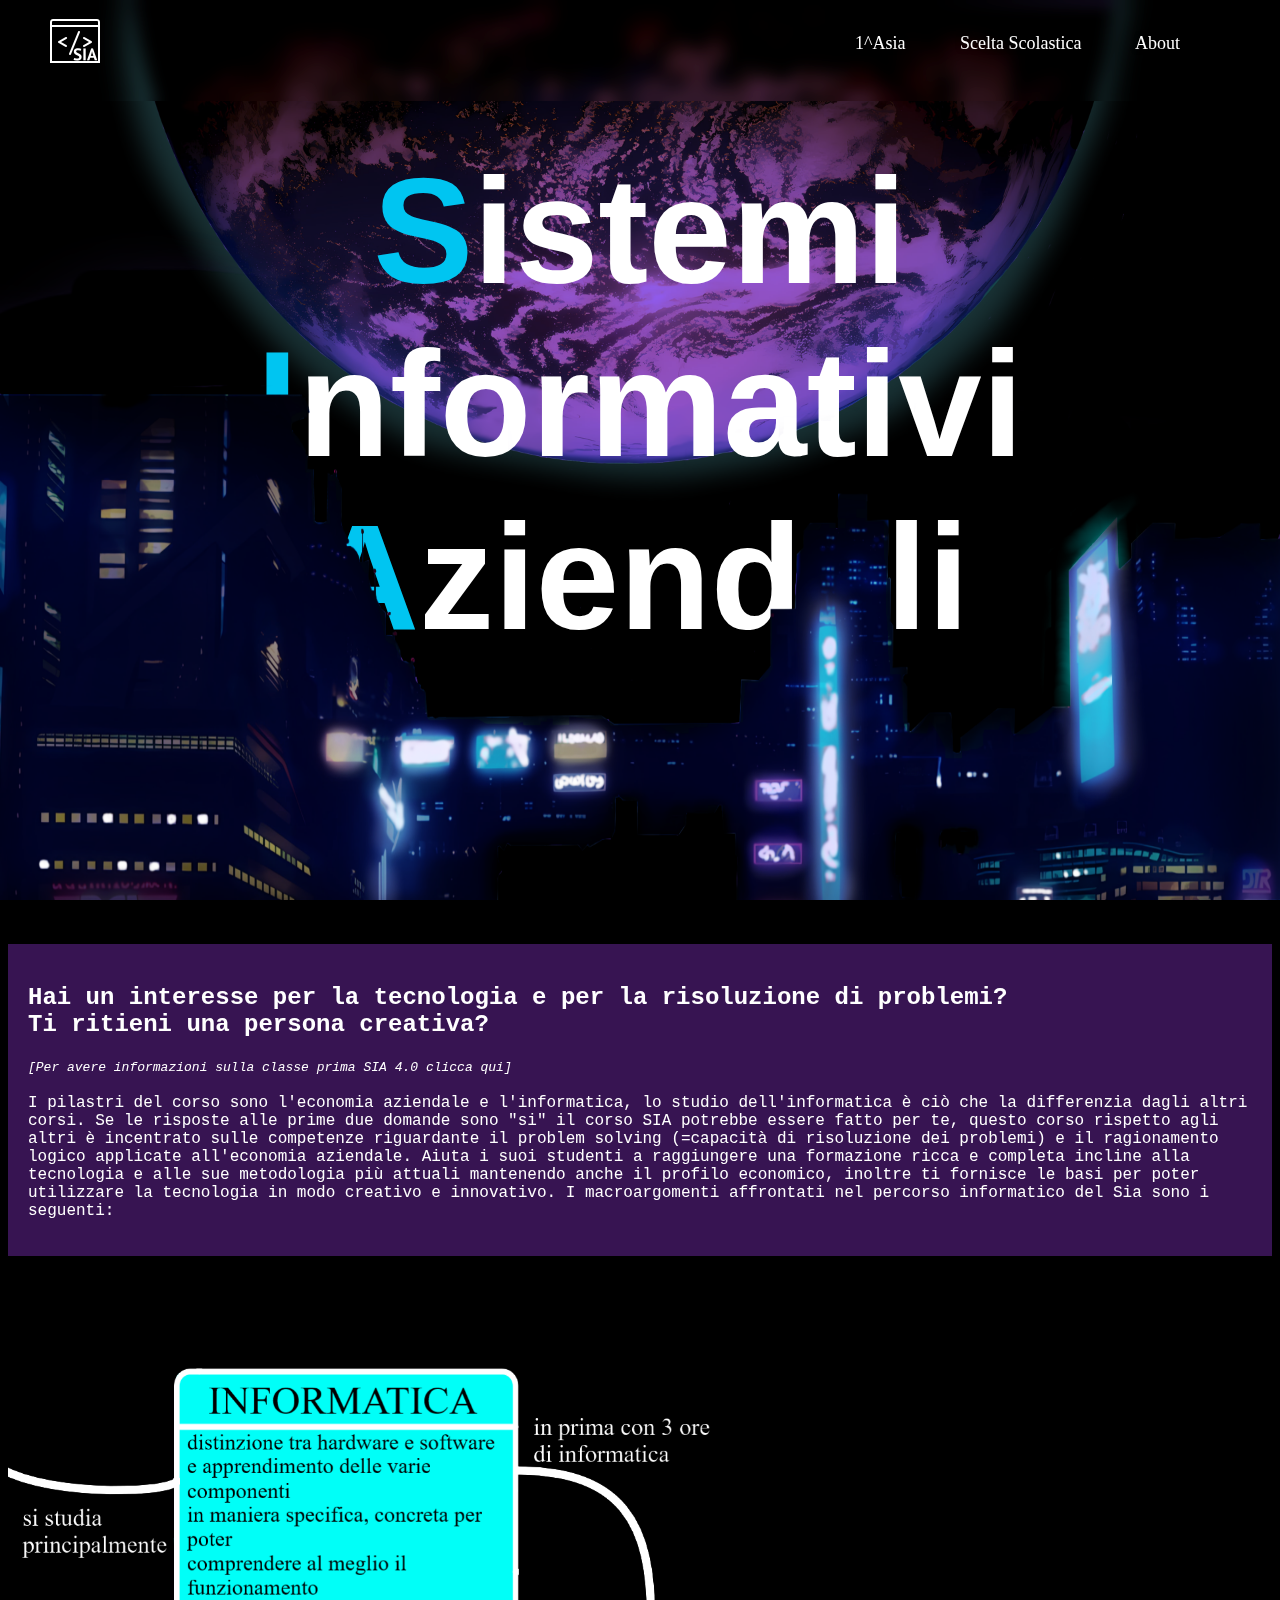
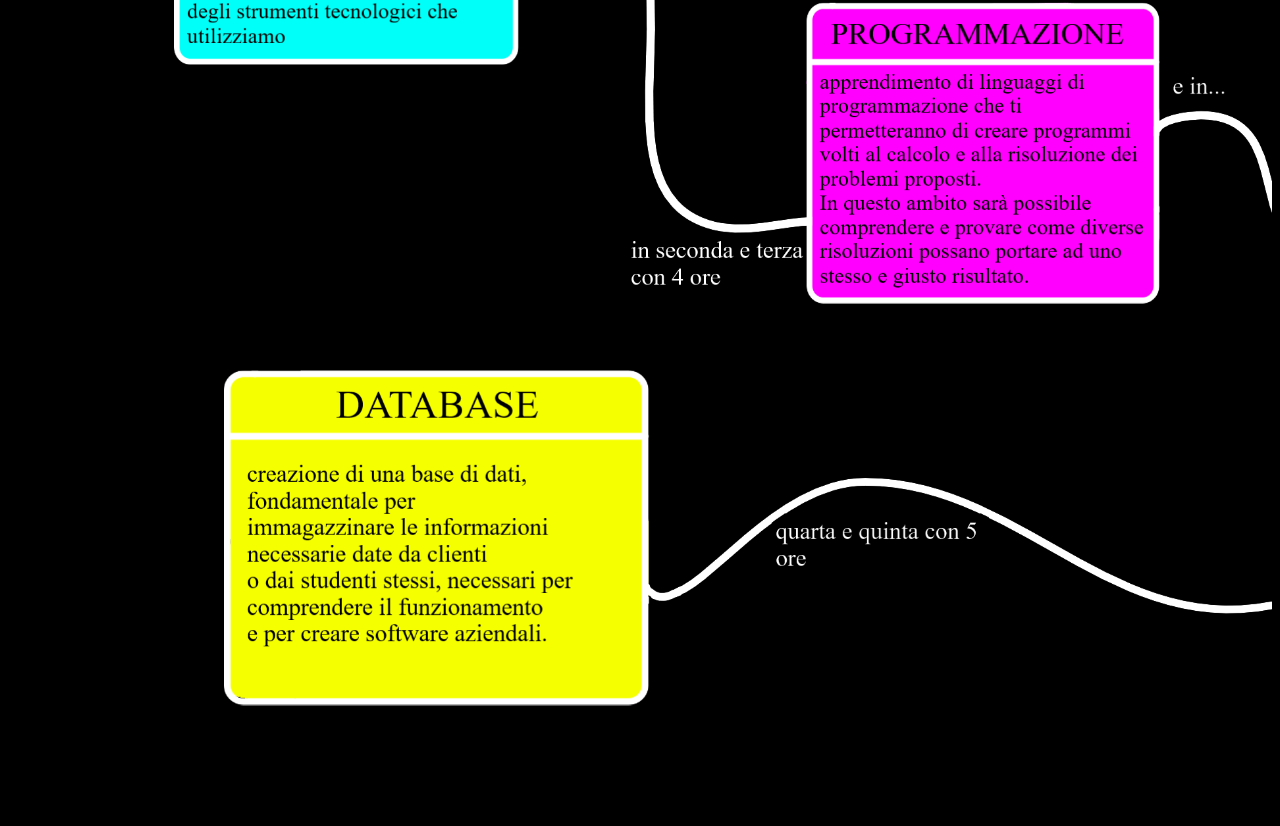
==== index.html @ 37162417 "Add files via upload" ====
<!DOCTYPE html>
<html>

<head>
  <!--<meta http-equiv="X-UA-Compatible" content="IE=edge">
      <meta name="viewport" content="width=device-width,initial-scale=1">-->
  <title>SIA</title>
  <link rel="stylesheet" type="text/css" href="style_index.css" />
</head>

<body>
  <nav>
    <a href="index.html"> <img src="immagini/icons8-code-50-(3).png" /> </a>
    <div class="menu-options">
      <span class="word-offset"><a href="prima_sia.html">1^Asia</a></span>
      <span class="word-offset"><a href="scelta.html">Scelta Scolastica</a></span>
      <span class="word-offset"><a href="#">About</a></span>
    </div>
  </nav>
  <!--<img src="palazzi2.png" class="palazzi">-->
  <img class="scrolling-image" src="immagini/palazzi2.png" alt="Scrolling Image" /> <!--immagine a cui verrà applicata poi la funzione-->

  <!--
    funzione java script che calcola la posizione dell'immagine che scrollerà (palazzi.png) e in base ad essa poi verrà 
    calcolata l'opacità e verrà fatta scendere verso il basso o salire verso l'alto
  -->
  <script>
    document.addEventListener("DOMContentLoaded", function () {
      var scrollingImage = document.querySelector(".scrolling-image");
      var imagePosition2 = scrollingImage.getBoundingClientRect().top;
      var lastScrollPosition = 0;

      window.addEventListener("scroll", function () {
        var scrollPosition = window.scrollY;
        var windowHeight = window.innerHeight;
        var currentScrollPosition = window.scrollY;

        if (currentScrollPosition > lastScrollPosition) {
          // Stai scrollando verso il basso
          imagePosition2 = 1 + scrollPosition;
        } else if (currentScrollPosition < lastScrollPosition) {
          // Stai scrollando verso l'alto
          imagePosition2 = scrollPosition - 1;
        }

        // Calcola la posizione dell'immagine in base allo scrolling
        var imagePosition = windowHeight - scrollPosition;

        // Imposta l'opacità in base alla posizione dell'immagine
        scrollingImage.style.opacity = imagePosition / windowHeight;

        lastScrollPosition = currentScrollPosition;

        // effetto di traslazione per movimento più fluido
        //scrollingImage.style.transform = 'translateY(' + imagePosition2 / 2 + 'px)';
        scrollingImage.style.transform =
          "translateY(" + imagePosition2 + "px)";
      });
    });
  </script>

  <br /><br />
  <!--ogni lettera iniziale differisce di colore dalle altre per evidenziare la sigla "SIA"-->
  <h1 class="titolo-principale">
    <label style="color: rgb(0, 197, 241)">S</label>istemi
    <label style="color: rgb(0, 197, 241)">I</label>nformativi<br /><label
      style="color: rgb(0, 197, 241)">A</label>ziendali
  </h1>
  <br /><br /><br /><br /><br /><br /><br /><br /><br /><br />
  
  <!--breve presentazione del sia-->
  <!--<div class="testo">
    <pre>
          <h2>
      Hai un interesse per la tecnologia e per la risoluzione di problemi?
      Ti ritieni una persona creativa?</h2>
         Per avere informazioni sulla classe prima SIA 4.0 <a href="prima_sia.html">clicca qui</a><h3>
       I pilastri del corso sono l'economia aziendale e l'informatica, lo studio dell'informatica è ciò che la differenzia dagli altri corsi.
       Se le risposte alle prime due domande sono "si" il corso SIA potrebbe essere fatto per te, questo corso rispetto agli altri è incentrato 
       sulle competenze riguardante il problem solving (=capacità di risoluzione dei problemi) e il ragionamento logico applicate all'economia 
       aziendale. Aiuta i suoi studenti a raggiungere una formazione ricca e completa incline alla tecnologia e alle sue metodologia più attuali
       mantenendo anche il profilo economico, inoltre ti fornisce le basi per poter utilizzare la tecnologia in modo creativo e innovativo.                   
       I macroargomenti affrontati nel percorso informatico del Sia sono i seguenti:
          </h3></pre>
  </div>-->
  <div class="testo">
    <h2>
    Hai un interesse per la tecnologia e per la risoluzione di problemi?<br>Ti ritieni una persona creativa?
    </h2>
    <p>
    <i style="font-size: small;">[Per avere informazioni sulla classe prima SIA 4.0 <a href="prima_sia.html">clicca qui</a>]</i>
    <br>
    <br>
    I pilastri del corso sono l'economia aziendale e l'informatica, lo studio dell'informatica è ciò che la differenzia dagli altri corsi.
    Se le risposte alle prime due domande sono "si" il corso SIA potrebbe essere fatto per te, questo corso rispetto agli altri è incentrato 
    sulle competenze riguardante il problem solving (=capacità di risoluzione dei problemi) e il ragionamento logico applicate all'economia 
    aziendale. Aiuta i suoi studenti a raggiungere una formazione ricca e completa incline alla tecnologia e alle sue metodologia più attuali
    mantenendo anche il profilo economico, inoltre ti fornisce le basi per poter utilizzare la tecnologia in modo creativo e innovativo.                   
    I macroargomenti affrontati nel percorso informatico del Sia sono i seguenti:
    </p>
  </div>
  <br /><br /><br />

  <!--prof mi perdoni ma ero di fretta e quindi ho trovato la soluzione più veloce-->
  <img src="immagini/uml_spiegazioni_sistemato.png" class="immagine" />
  <img src="immagini/uml_2_spiegazioni_sistemato.png" class="immagine" />
  <br />
</body>

</html>
---- style_index.css ----
/* meta {
  display: none;
  } */

.scrolling-image {
  display: block;
  /*margin-top: 200px;*/
  /*opacity: 0; */
  transition: opacity 1s ease;
  /* Transizione di opacità con durata di 1 secondo */
  position: fixed;
  height: 90%;
  width: 100%;
  background-repeat: no-repeat;
  background-size: cover;
  bottom: 0px;
  right: 0px;
}

body {
  background-color: black;
  background-image: url('immagini/earth.png');
  /*height: 100%;
    width: 90%;*/

  /*Center and scale the image nicely*/
  background-position: top;
  background-repeat: no-repeat;
  background-size: cover;
  background-size: 100%;
}

.palazzi {
  /*background-image: url('earth.png');*/
  height: 90%;
  width: 100%;
  background-repeat: no-repeat;
  background-size: cover;
  position: fixed;
  bottom: 0px;
  right: 0px;
  filter: blur(0px);
  -webkit-filter: blur(0px);
}

.titolo-principale {
  /*margin-top: 200px;*/
  font-family: 'Lucida Sans', 'Lucida Sans Regular', 'Lucida Grande', 'Lucida Sans Unicode', Geneva, Verdana, sans-serif;
  font-size: 150px;
  color: white;
  text-align: center;
}



.testo {
  /*font-family: "Times New Roman", Times, serif;*/
  /*font-family: "Courier New", monospace;*/
  font-family: "Consolas", monospace;
  /*font-size: larger;*/
  color: white;
  background-color: rgba(163, 58, 244, 0.336);
  padding: 20px;

}

nav {
  position: fixed;
  top: 0;
  left: 0;
  width: 100%;
  padding: 16px 20px 30px 20px;
  display: flex;
  align-items: center;
  transition: 0.3s ease-out;
  box-sizing: border-box;
  backdrop-filter: blur(8px) brightness(1.2);
  -webkit-backdrop-filter: blur(8px) brightness(1.2);
  text-shadow: 0 0 5px rgba(0, 0, 0, 0.5);
  color: white;
  font-size: 18px;
  
  &.mask {
    top: 150px;
    mask-image: linear-gradient(black 70%, transparent);
    -webkit-mask-image: linear-gradient(black 70%, transparent);
  }


  @media (min-width: 640px) {
    padding: 16px 50px 30px 50px;
  }
}

nav.is-hidden {
  transform: translateY(-100%);
}

a {
  color: inherit;
  text-decoration: none;

  &:hover,
  &:focus {
    text-decoration: underline;
  }
}

.menu-options {
  margin-left: auto;
}
.word-offset {
  margin-right: 50px;
}

/*
.list {
  list-style-type: none;
  margin-left: auto;
  display: none;

  @media (min-width: 640px) {
    display: flex;
  }

  li {
    margin-left: 20px;

  }
}
*/

.menu {
  display: inline-block;
  padding: 0;
  font-size: 0;
  background: none;
  border: none;
  margin-left: 20px;
  filter: drop-shadow(0 0 5px rgba(0, 0, 0, .5));

  &::before {
    content: url("data:image/svg+xml, %3Csvg%20xmlns=%27http%3A%2F%2Fwww.w3.org%2F2000%2Fsvg%27%20viewBox=%270%200%2024.8%2018.92%27%20width=%2724.8%27%20height=%2718.92%27%3E%3Cpath%20d=%27M23.8,9.46H1m22.8,8.46H1M23.8,1H1%27%20fill=%27none%27%20stroke=%27%23fff%27%20stroke-linecap=%27round%27%20stroke-width=%272%27%2F%3E%3C%2Fsvg%3E")
  }

  @media (min-width: 640px) {
    display: none;
  }
}

.immagine {
  height: 90%;
  width: 100%;
}
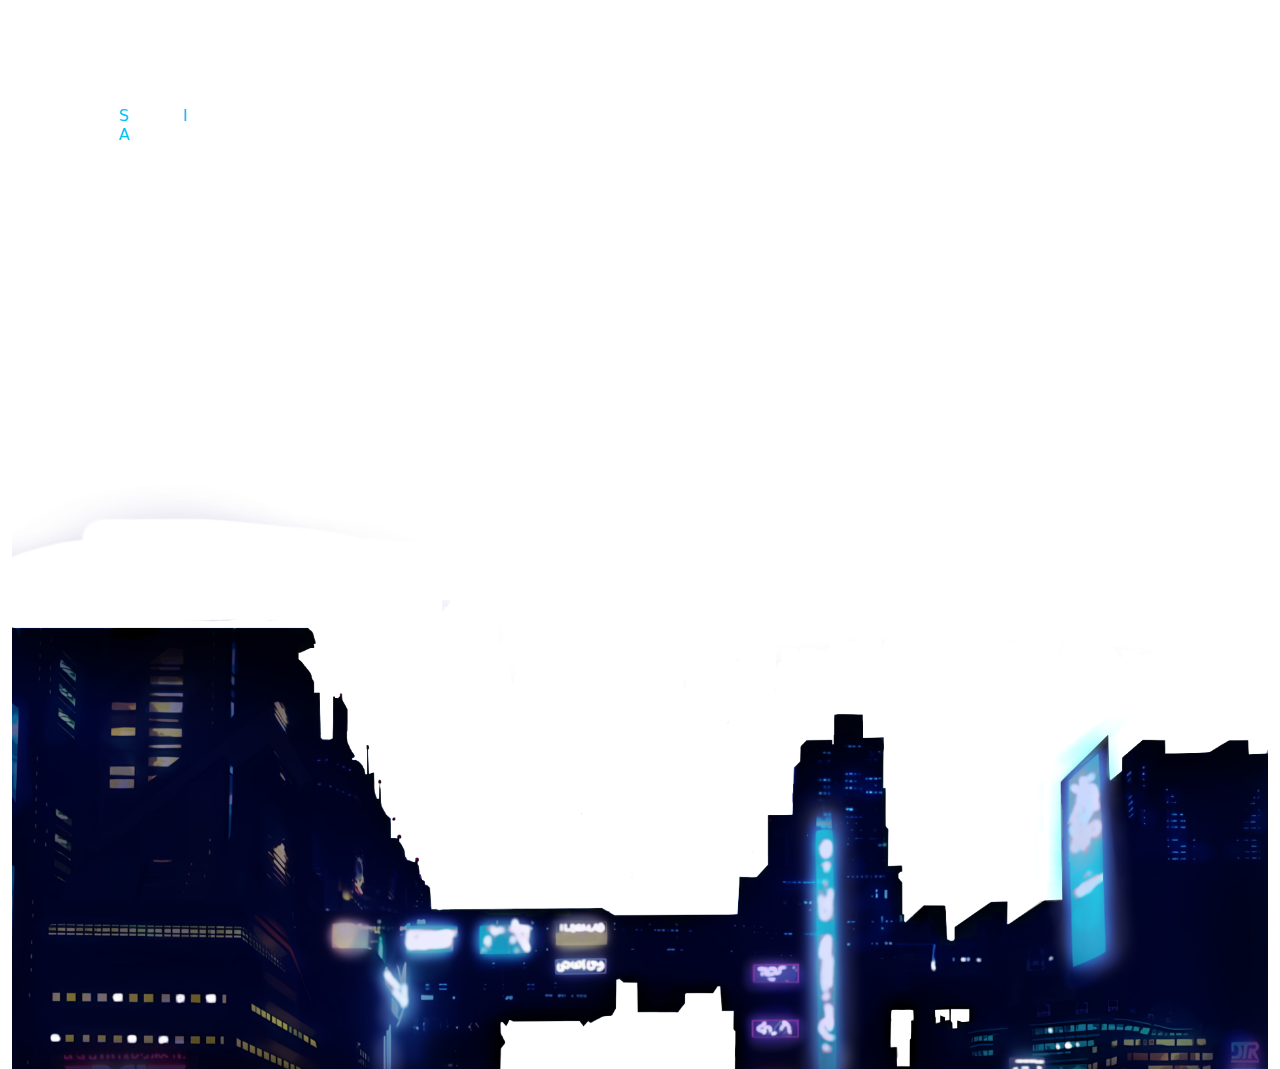
==== commit f24b328e: "Update index.html" ====
--- a/index.html
+++ b/index.html
@@ -1,110 +1,152 @@
-<!DOCTYPE html>
-<html>
+<!doctype html>
+<html lang="en">
+    <head>
+        <meta charset="utf-8">
+        <meta name="viewport" content="width=device-width, initial-scale=1">
+        <title>SIA</title>
+        <link rel="stylesheet" type="text/css" href="layout_index.css">
+        <link href="https://cdn.jsdelivr.net/npm/bootstrap@5.3.3/dist/css/bootstrap.min.css" rel="stylesheet" integrity="sha384-QWTKZyjpPEjISv5WaRU9OFeRpok6YctnYmDr5pNlyT2bRjXh0JMhjY6hW+ALEwIH" crossorigin="anonymous">
+    </head>
+    <body class="box">
+        <!-- VISIBILE SOLO SU SCHERMI XXL QUINDI ≥1400px -->
+        <div class="d-none d-xxl-block">
+                <div class="z-n1 position-absolute"><img src="immagini/earth.png" class="earth img-fluid"></div>
+                <!--scrolling image-->
+                <img class="scrolling-image img-fluid" src="immagini/palazzi2.png" alt="Scrolling Image">
+                <script>
+                    document.addEventListener("DOMContentLoaded", function () {
+                        var scrollingImage = document.querySelector(".scrolling-image");
+                        var imagePosition2 = scrollingImage.getBoundingClientRect().top;
+                        var lastScrollPosition = 0;
 
-<head>
-  <!--<meta http-equiv="X-UA-Compatible" content="IE=edge">
-      <meta name="viewport" content="width=device-width,initial-scale=1">-->
-  <title>SIA</title>
-  <link rel="stylesheet" type="text/css" href="style_index.css" />
-</head>
+                    window.addEventListener("scroll", function () {
+                        var scrollPosition = window.scrollY;
+                        var windowHeight = window.innerHeight;
+                        var currentScrollPosition = window.scrollY;
 
-<body>
-  <nav>
-    <a href="index.html"> <img src="immagini/icons8-code-50-(3).png" /> </a>
-    <div class="menu-options">
-      <span class="word-offset"><a href="prima_sia.html">1^Asia</a></span>
-      <span class="word-offset"><a href="scelta.html">Scelta Scolastica</a></span>
-      <span class="word-offset"><a href="#">About</a></span>
-    </div>
-  </nav>
-  <!--<img src="palazzi2.png" class="palazzi">-->
-  <img class="scrolling-image" src="immagini/palazzi2.png" alt="Scrolling Image" /> <!--immagine a cui verrà applicata poi la funzione-->
+                    if (currentScrollPosition > lastScrollPosition) {
+                        // Stai scrollando verso il basso
+                        imagePosition2 = 1 + scrollPosition;
+                    } else if (currentScrollPosition < lastScrollPosition) {
+                        // Stai scrollando verso l'alto
+                        imagePosition2 = scrollPosition - 1;
+                    }
 
-  <!--
-    funzione java script che calcola la posizione dell'immagine che scrollerà (palazzi.png) e in base ad essa poi verrà 
-    calcolata l'opacità e verrà fatta scendere verso il basso o salire verso l'alto
-  -->
-  <script>
-    document.addEventListener("DOMContentLoaded", function () {
-      var scrollingImage = document.querySelector(".scrolling-image");
-      var imagePosition2 = scrollingImage.getBoundingClientRect().top;
-      var lastScrollPosition = 0;
+                    // Calcola la posizione dell'immagine in base allo scrolling
+                    var imagePosition = windowHeight - scrollPosition;
 
-      window.addEventListener("scroll", function () {
-        var scrollPosition = window.scrollY;
-        var windowHeight = window.innerHeight;
-        var currentScrollPosition = window.scrollY;
+                    // Imposta l'opacità in base alla posizione dell'immagine
+                    scrollingImage.style.opacity = imagePosition / windowHeight;
 
-        if (currentScrollPosition > lastScrollPosition) {
-          // Stai scrollando verso il basso
-          imagePosition2 = 1 + scrollPosition;
-        } else if (currentScrollPosition < lastScrollPosition) {
-          // Stai scrollando verso l'alto
-          imagePosition2 = scrollPosition - 1;
-        }
+                    lastScrollPosition = currentScrollPosition;
 
-        // Calcola la posizione dell'immagine in base allo scrolling
-        var imagePosition = windowHeight - scrollPosition;
+                    // effetto di traslazione per movimento più fluido
+                    //scrollingImage.style.transform = 'translateY(' + imagePosition2 / 2 + 'px)';
+                    scrollingImage.style.transform =
+                    "translateY(" + imagePosition2 + "px)";
+                        });
+                    });
+                </script>
+                    <nav class="navbar fixed-top">
+                            <a href="index.html" class="collegamento"> <img src="immagini/icons8-code-50-(3).png" class="ms-5 mt-4" /> </a>
+                            <div class="menu-options">
+                                <span class="word-offset"><a href="prima_sia.html" class="collegamento">1^Asia</a></span>
+                                <span class="word-offset"><a href="scelta.html" class="collegamento">Scelta Scolastica</a></span>
+                            </div>
+                        </nav>
+                        <h1 class="titolo-principale" style="padding-top:95px">
+                            <label style="color: rgb(0, 197, 241)">S</label>istemi
+                            <label style="color: rgb(0, 197, 241)">I</label>nformativi
+                            <br>
+                            <label style="color: rgb(0, 197, 241)">A</label>ziendali
+                        </h1>
+                    <div class="container p-0">
+                        <div class="row" style="margin-top:600px">
+                            <div class="col-3"></div>
+                            <div class="col-6 boxtesto">
+                                <h3 class="testo">
+                                Hai un interesse per la tecnologia e per la risoluzione di problemi? <br>
+                                Ti ritieni una persona creativa?  
+                                </h3>
+                                <div class="row">
+                                    <div class="col-6"></div>
+                                    <div class="col-6">
+                                        <h6 class="testo">
+                                        [Per avere informazioni sulla classe prima SIA 4.0 <a href="primasia.html">Clicca qui</a>]
+                                        </h6>
+                                    </div>
+                                </div>
+                                <div class="row">
+                                    <div class="col-12">
+                                        <h5 class="testo">
+                                        I pilastri del corso sono l'economia aziendale e l'informatica, lo studio dell'informatica è ciò che la differenzia dagli altri corsi.
+                                        Se le risposte alle prime due domande sono "si" il corso SIA potrebbe essere fatto per te, questo corso rispetto agli altri è incentrato 
+                                        sulle competenze riguardante il problem solving (=capacità di risoluzione dei problemi) e il ragionamento logico 
+                                        applicate all'economia aziendale.
+                                        Aiuta i suoi studenti a raggiungere una formazione ricca e completa incline alla tecnologia e alle sue metodologia più attuali mantenendo
+                                        anche il profilo economico aziendale, inoltre ti fornisce le basi per poter utilizzare la tecnologia in modo creativo e innovativo.
+                                        I macroargomenti affrontati nel percorso informatico del Sia sono i seguenti:
+                                        </h5>
+                                    </div>
+                                </div>
+                            </div>    
+                        </div>
+                    </div>
+                    <div class="container-fluid m-0">
+                            <div class="row mt-5">
+                            <div class="col-12 p-0"><img src="immagini/uml_spiegazioni_sistemato.png" class="img-fluid"></div>
+                            <div class="col-12 p-0"><img src="immagini/uml_2_spiegazioni_sistemato.png" class="img-fluid"></div>
+                        </div>
+                    </div>
+                    
+        </div>
 
-        // Imposta l'opacità in base alla posizione dell'immagine
-        scrollingImage.style.opacity = imagePosition / windowHeight;
-
-        lastScrollPosition = currentScrollPosition;
-
-        // effetto di traslazione per movimento più fluido
-        //scrollingImage.style.transform = 'translateY(' + imagePosition2 / 2 + 'px)';
-        scrollingImage.style.transform =
-          "translateY(" + imagePosition2 + "px)";
-      });
-    });
-  </script>
-
-  <br /><br />
-  <!--ogni lettera iniziale differisce di colore dalle altre per evidenziare la sigla "SIA"-->
-  <h1 class="titolo-principale">
-    <label style="color: rgb(0, 197, 241)">S</label>istemi
-    <label style="color: rgb(0, 197, 241)">I</label>nformativi<br /><label
-      style="color: rgb(0, 197, 241)">A</label>ziendali
-  </h1>
-  <br /><br /><br /><br /><br /><br /><br /><br /><br /><br />
-  
-  <!--breve presentazione del sia-->
-  <!--<div class="testo">
-    <pre>
-          <h2>
-      Hai un interesse per la tecnologia e per la risoluzione di problemi?
-      Ti ritieni una persona creativa?</h2>
-         Per avere informazioni sulla classe prima SIA 4.0 <a href="prima_sia.html">clicca qui</a><h3>
-       I pilastri del corso sono l'economia aziendale e l'informatica, lo studio dell'informatica è ciò che la differenzia dagli altri corsi.
-       Se le risposte alle prime due domande sono "si" il corso SIA potrebbe essere fatto per te, questo corso rispetto agli altri è incentrato 
-       sulle competenze riguardante il problem solving (=capacità di risoluzione dei problemi) e il ragionamento logico applicate all'economia 
-       aziendale. Aiuta i suoi studenti a raggiungere una formazione ricca e completa incline alla tecnologia e alle sue metodologia più attuali
-       mantenendo anche il profilo economico, inoltre ti fornisce le basi per poter utilizzare la tecnologia in modo creativo e innovativo.                   
-       I macroargomenti affrontati nel percorso informatico del Sia sono i seguenti:
-          </h3></pre>
-  </div>-->
-  <div class="testo">
-    <h2>
-    Hai un interesse per la tecnologia e per la risoluzione di problemi?<br>Ti ritieni una persona creativa?
-    </h2>
-    <p>
-    <i style="font-size: small;">[Per avere informazioni sulla classe prima SIA 4.0 <a href="prima_sia.html">clicca qui</a>]</i>
-    <br>
-    <br>
-    I pilastri del corso sono l'economia aziendale e l'informatica, lo studio dell'informatica è ciò che la differenzia dagli altri corsi.
-    Se le risposte alle prime due domande sono "si" il corso SIA potrebbe essere fatto per te, questo corso rispetto agli altri è incentrato 
-    sulle competenze riguardante il problem solving (=capacità di risoluzione dei problemi) e il ragionamento logico applicate all'economia 
-    aziendale. Aiuta i suoi studenti a raggiungere una formazione ricca e completa incline alla tecnologia e alle sue metodologia più attuali
-    mantenendo anche il profilo economico, inoltre ti fornisce le basi per poter utilizzare la tecnologia in modo creativo e innovativo.                   
-    I macroargomenti affrontati nel percorso informatico del Sia sono i seguenti:
-    </p>
-  </div>
-  <br /><br /><br />
-
-  <!--prof mi perdoni ma ero di fretta e quindi ho trovato la soluzione più veloce-->
-  <img src="immagini/uml_spiegazioni_sistemato.png" class="immagine" />
-  <img src="immagini/uml_2_spiegazioni_sistemato.png" class="immagine" />
-  <br />
-</body>
-
-</html>+        <!-- ANY OTHER SCREEN-->
+        <div class="d-xxl-none h-100 boxsmallsc">
+            <div class="container-fluid h-100">
+                <div class="d-flex align-items-start flex-column h-100" style="color:#FFF">
+                    <div>
+                        <div class="row mt-5">
+                            <ul class="nav nav-underline justify-content-center mt-3">
+                                <li class="nav-item">
+                                    <a class="nav-link active" aria-current="page" href="index.html" style="color:white">Home</a>
+                                </li>
+                                <li class="nav-item">
+                                    <a class="nav-link" href="prima_sia.html" style="color:white">1^Asia</a>
+                                </li>
+                                <li class="nav-item">
+                                    <a class="nav-link" href="scelta.html" style="color:white">Scelta</a>
+                                </li>
+                            </ul>
+                        </div>
+                        <div class="row">
+                            <div class="col-1"></div>
+                            <div class="col-10">
+                                <h6 class="titolo-princ-smallsc">
+                                    <label style="color: rgb(0, 197, 241)">S</label>istemi
+                                    <label style="color: rgb(0, 197, 241)">I</label>nformativi
+                                    <br>
+                                    <label style="color: rgb(0, 197, 241)">A</label>ziendali
+                                </h6>
+                            </div>
+                            <div class="col-1"></div>
+                        </div>
+                        <div class="row" style="margin-top: 50px;">
+                            <div class="col-2"></div>
+                            <div class="col-8 boxtestosmallsc">
+                                <p class="testosmallsc">
+                                    I pilastri del corso sono l'economia aziendale e l'informatica, lo studio dell'informatica è ciò che la differenzia dagli altri corsi.
+                                    Questo corso rispetto agli altri è incentrato sulle competenze riguardante il problem solving (=capacità di risoluzione dei problemi) e il ragionamento logico 
+                                    applicate all'economia aziendale.
+                                    Aiuta i suoi studenti a raggiungere una formazione ricca e completa incline alla tecnologia e alle sue metodologia più attuali mantenendo
+                                    anche il profilo economico aziendale, inoltre ti fornisce le basi per poter utilizzare la tecnologia in modo creativo e innovativo.
+                                </p>
+                            </div>
+                        </div>
+                    </div>
+                    <div class="mt-auto"><img src="immagini/palazzi2.png" class="img-fluid"></div>
+                </div>
+            </div>
+        </div>
+    </body>
+</html>
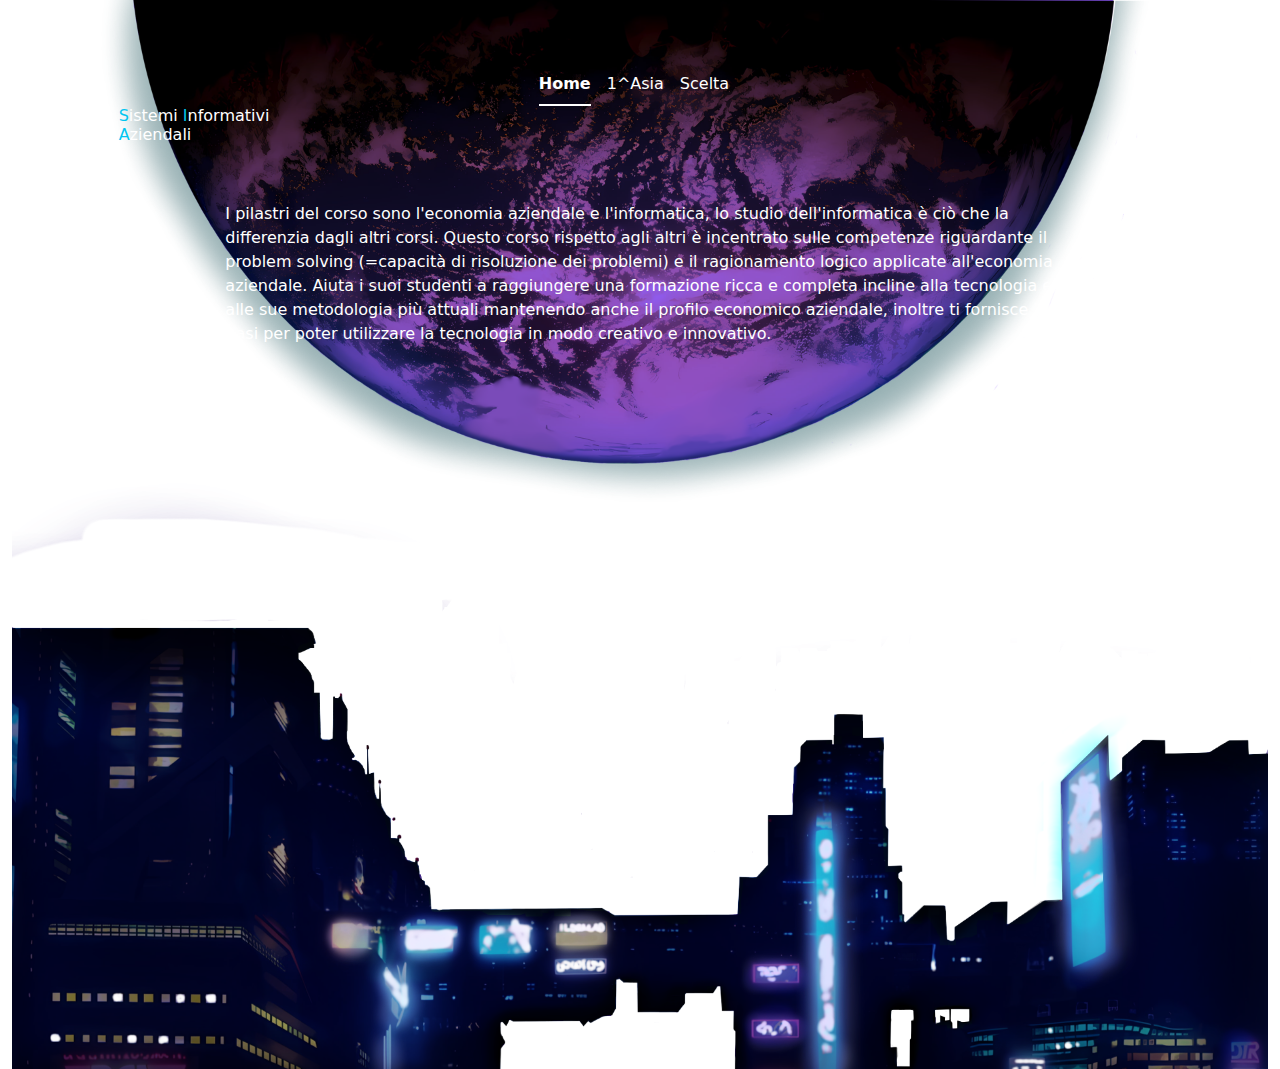
==== commit 022c014f: "Update index.html" ====
--- a/index.html
+++ b/index.html
@@ -4,7 +4,7 @@
         <meta charset="utf-8">
         <meta name="viewport" content="width=device-width, initial-scale=1">
         <title>SIA</title>
-        <link rel="stylesheet" type="text/css" href="layout_index.css">
+        <link rel="stylesheet" type="text/css" href="style_index.css">
         <link href="https://cdn.jsdelivr.net/npm/bootstrap@5.3.3/dist/css/bootstrap.min.css" rel="stylesheet" integrity="sha384-QWTKZyjpPEjISv5WaRU9OFeRpok6YctnYmDr5pNlyT2bRjXh0JMhjY6hW+ALEwIH" crossorigin="anonymous">
     </head>
     <body class="box">
--- a/style_index.css
+++ b/style_index.css
@@ -0,0 +1,154 @@
+/* meta {
+  display: none;
+  } */
+
+.scrolling-image {
+  display: block;
+  /*margin-top: 200px;*/
+  /*opacity: 0; */
+  transition: opacity 1s ease;
+  /* Transizione di opacità con durata di 1 secondo */
+  position: fixed;
+  height: 90%;
+  width: 100%;
+  background-repeat: no-repeat;
+  background-size: cover;
+  bottom: 0px;
+  right: 0px;
+}
+
+body {
+  background-color: black;
+  background-image: url('immagini/earth.png');
+  /*height: 100%;
+    width: 90%;*/
+
+  /*Center and scale the image nicely*/
+  background-position: top;
+  background-repeat: no-repeat;
+  background-size: cover;
+  background-size: 100%;
+}
+
+.palazzi {
+  /*background-image: url('earth.png');*/
+  height: 90%;
+  width: 100%;
+  background-repeat: no-repeat;
+  background-size: cover;
+  position: fixed;
+  bottom: 0px;
+  right: 0px;
+  filter: blur(0px);
+  -webkit-filter: blur(0px);
+}
+
+.titolo-principale {
+  /*margin-top: 200px;*/
+  font-family: 'Lucida Sans', 'Lucida Sans Regular', 'Lucida Grande', 'Lucida Sans Unicode', Geneva, Verdana, sans-serif;
+  font-size: 150px;
+  color: white;
+  text-align: center;
+}
+
+
+
+.testo {
+  /*font-family: "Times New Roman", Times, serif;*/
+  /*font-family: "Courier New", monospace;*/
+  font-family: "Consolas", monospace;
+  /*font-size: larger;*/
+  color: white;
+  background-color: rgba(163, 58, 244, 0.336);
+  padding: 20px;
+
+}
+
+nav {
+  position: fixed;
+  top: 0;
+  left: 0;
+  width: 100%;
+  padding: 16px 20px 30px 20px;
+  display: flex;
+  align-items: center;
+  transition: 0.3s ease-out;
+  box-sizing: border-box;
+  backdrop-filter: blur(8px) brightness(1.2);
+  -webkit-backdrop-filter: blur(8px) brightness(1.2);
+  text-shadow: 0 0 5px rgba(0, 0, 0, 0.5);
+  color: white;
+  font-size: 18px;
+  
+  &.mask {
+    top: 150px;
+    mask-image: linear-gradient(black 70%, transparent);
+    -webkit-mask-image: linear-gradient(black 70%, transparent);
+  }
+
+
+  @media (min-width: 640px) {
+    padding: 16px 50px 30px 50px;
+  }
+}
+
+nav.is-hidden {
+  transform: translateY(-100%);
+}
+
+a {
+  color: inherit;
+  text-decoration: none;
+
+  &:hover,
+  &:focus {
+    text-decoration: underline;
+  }
+}
+
+.menu-options {
+  margin-left: auto;
+}
+.word-offset {
+  margin-right: 50px;
+}
+
+/*
+.list {
+  list-style-type: none;
+  margin-left: auto;
+  display: none;
+
+  @media (min-width: 640px) {
+    display: flex;
+  }
+
+  li {
+    margin-left: 20px;
+
+  }
+}
+*/
+
+.menu {
+  display: inline-block;
+  padding: 0;
+  font-size: 0;
+  background: none;
+  border: none;
+  margin-left: 20px;
+  filter: drop-shadow(0 0 5px rgba(0, 0, 0, .5));
+
+  &::before {
+    content: url("data:image/svg+xml, %3Csvg%20xmlns=%27http%3A%2F%2Fwww.w3.org%2F2000%2Fsvg%27%20viewBox=%270%200%2024.8%2018.92%27%20width=%2724.8%27%20height=%2718.92%27%3E%3Cpath%20d=%27M23.8,9.46H1m22.8,8.46H1M23.8,1H1%27%20fill=%27none%27%20stroke=%27%23fff%27%20stroke-linecap=%27round%27%20stroke-width=%272%27%2F%3E%3C%2Fsvg%3E")
+  }
+
+  @media (min-width: 640px) {
+    display: none;
+  }
+}
+
+.immagine {
+  height: 90%;
+  width: 100%;
+}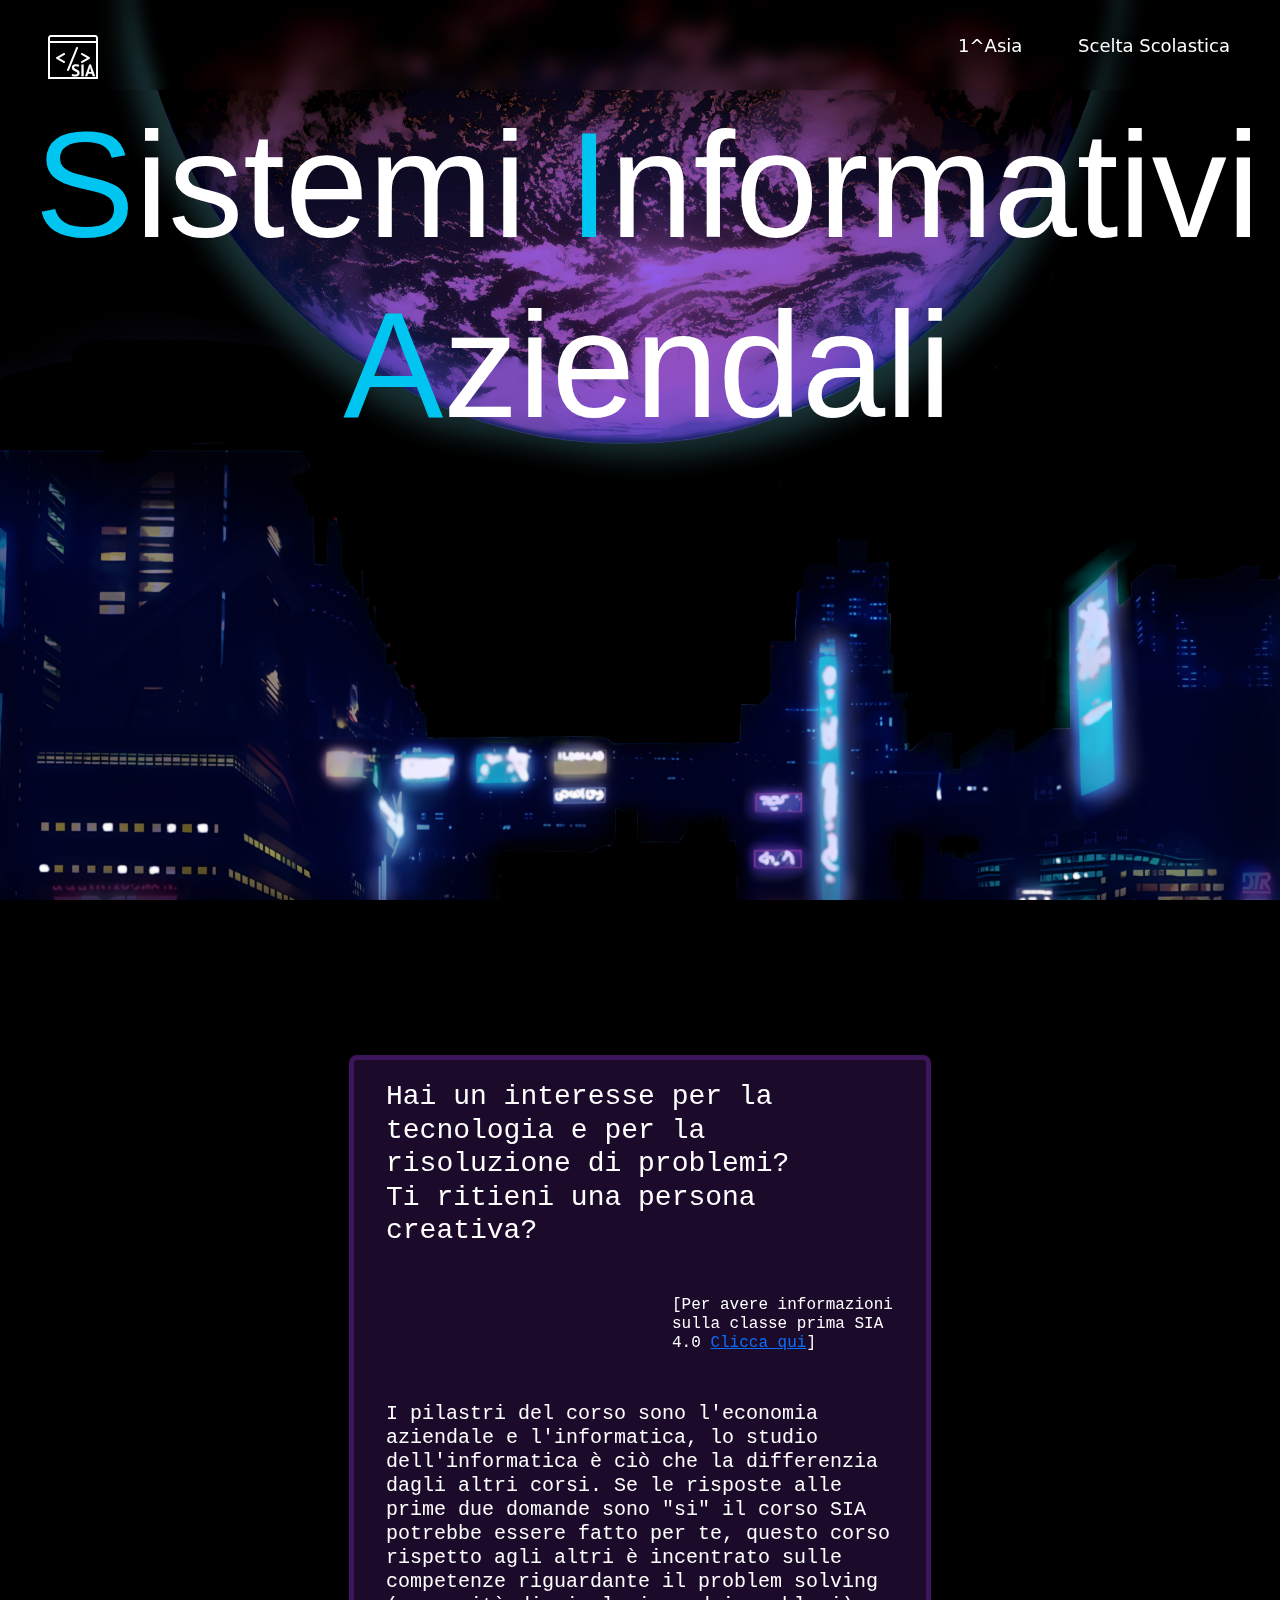
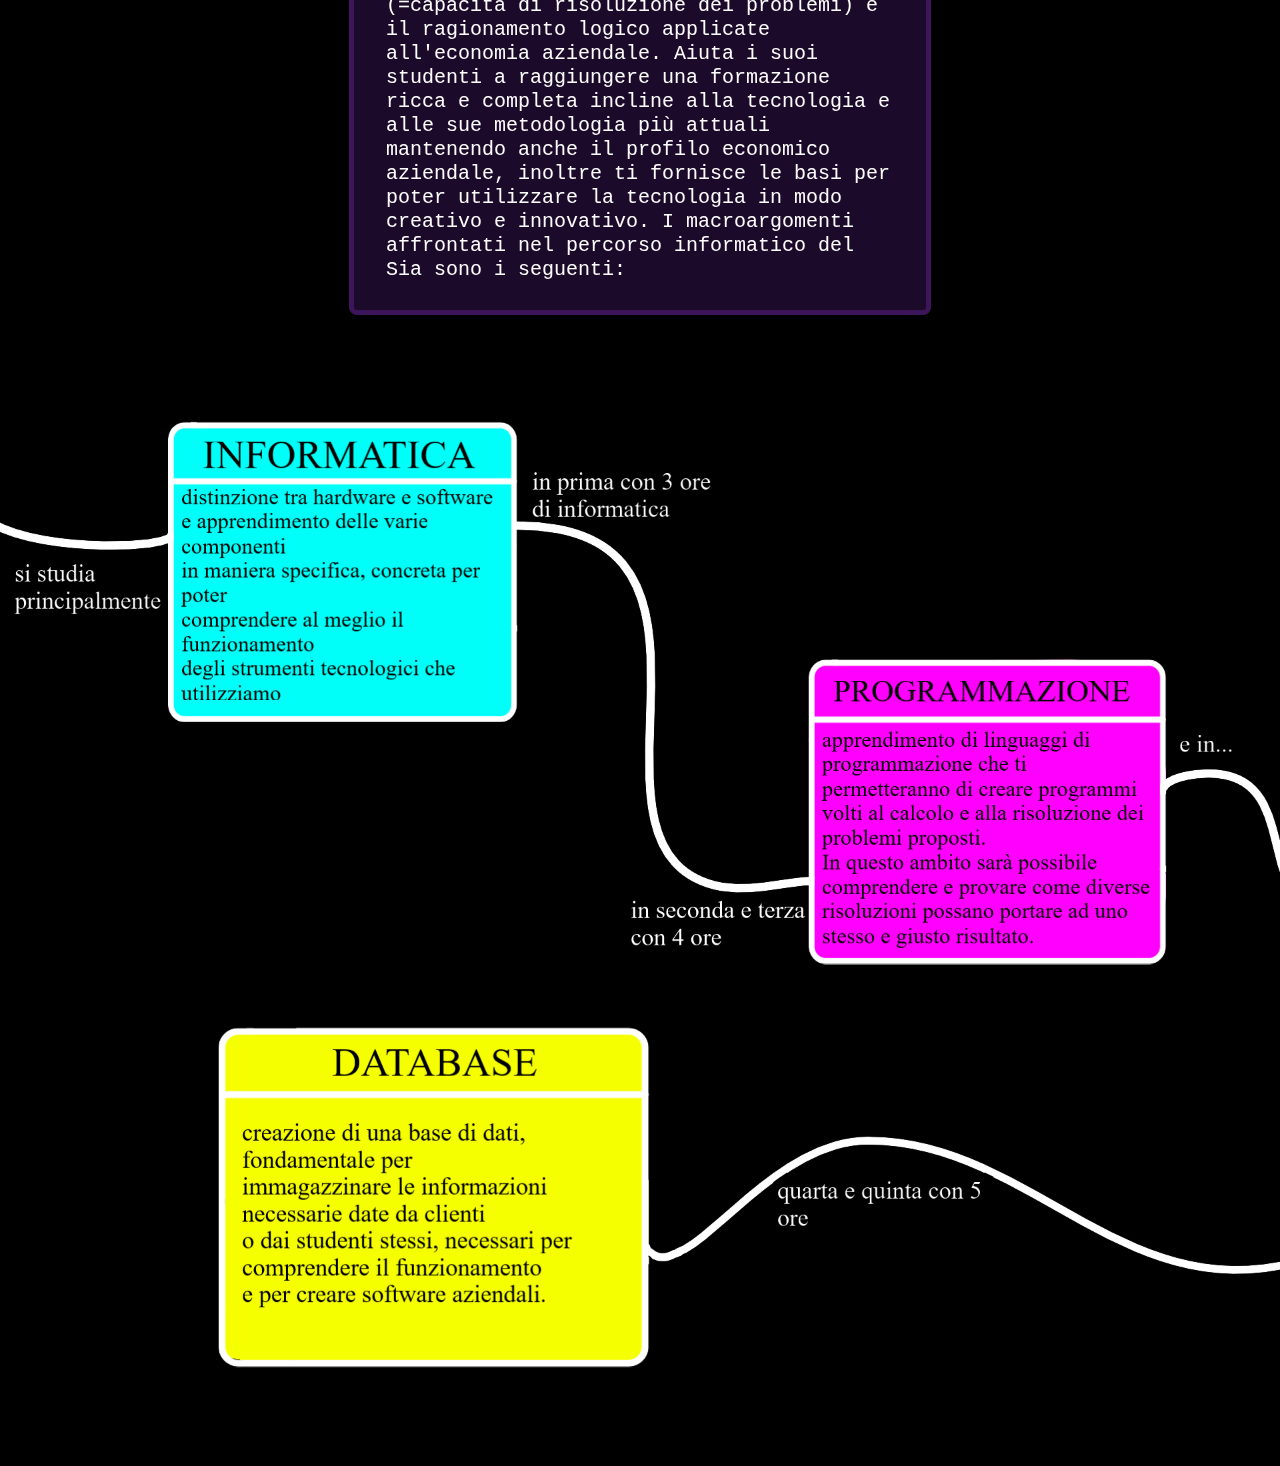
==== commit 941ad484: "Add files via upload" ====
--- a/index.html
+++ b/index.html
@@ -9,7 +9,7 @@
     </head>
     <body class="box">
         <!-- VISIBILE SOLO SU SCHERMI XXL QUINDI ≥1400px -->
-        <div class="d-none d-xxl-block">
+        <div class="d-none d-lg-block">
                 <div class="z-n1 position-absolute"><img src="immagini/earth.png" class="earth img-fluid"></div>
                 <!--scrolling image-->
                 <img class="scrolling-image img-fluid" src="immagini/palazzi2.png" alt="Scrolling Image">
@@ -102,7 +102,7 @@
         </div>
 
         <!-- ANY OTHER SCREEN-->
-        <div class="d-xxl-none h-100 boxsmallsc">
+        <div class="d-lg-none h-100 boxsmallsc">
             <div class="container-fluid h-100">
                 <div class="d-flex align-items-start flex-column h-100" style="color:#FFF">
                     <div>
@@ -144,6 +144,12 @@
                             </div>
                         </div>
                     </div>
+                    <div class="container-fluid m-0">
+                        <div class="row mt-5">
+                        <div class="col-12 p-0"><img src="immagini/uml_spiegazioni_sistemato.png" class="img-fluid"></div>
+                        <div class="col-12 p-0"><img src="immagini/uml_2_spiegazioni_sistemato.png" class="img-fluid"></div>
+                    </div>
+                </div>
                     <div class="mt-auto"><img src="immagini/palazzi2.png" class="img-fluid"></div>
                 </div>
             </div>
--- a/style_index.css
+++ b/style_index.css
@@ -1,154 +1,146 @@
-/* meta {
-  display: none;
-  } */
+html, body {
+    width: 100%;
+    height: 100%
+}
+.box {
+    background: #000;
+}
+
+.boxsmallsc{
+    background-color: rgb(0, 0, 0);
+    background-image: url('immagini/earth.png');
+    background-position: top;
+    background-repeat: no-repeat;
+    background-size: 200%;
+}
+.sfondo{
+    background-image: url('immagini/palazzi2.png');
+    background-size: cover;
+    background-position: bottom;
+}
+.navbar{
+    position: fixed;
+    top: 0;
+    left: 0;
+    width: 100%;
+    padding: 1rem 1.25rem 1.875rem 1.25rem;
+    display: flex;
+    align-items: center;
+    transition: 0.3s ease-out;
+    box-sizing: border-box;
+    backdrop-filter: blur(0.5rem) brightness(1.2);
+    -webkit-backdrop-filter: blur(0.5rem) brightness(1.2);
+    text-shadow: 0 0 0.313rem rgba(0, 0, 0, 0.5);
+    color: white;
+    font-size: 1.125rem;
+    
+    &.mask {
+      top: 9.375rem;
+      mask-image: linear-gradient(black 70%, transparent);
+      -webkit-mask-image: linear-gradient(black 70%, transparent);
+    }
+  
+  
+    @media (min-width: 640px) {
+      padding: 1rem 3.125rem 1.875rem 3.125rem;
+    }
+}
+  
+.navbar.is-hidden {
+    transform: translateY(-100%);
+}
+  
+.collegamento{
+    color: inherit;
+    text-decoration: none;
+  
+    &:hover,
+    &:focus {
+      text-decoration: underline;
+    }
+}
+  
+.menu-options {
+    margin-left: auto;
+}
+
+.word-offset {
+    margin-right: 3.125rem;
+}
+  
+.menu {
+    display: inline-block;
+    padding: 0;
+    font-size: 0;
+    background: none;
+    border: none;
+    margin-left: 1.25rem;
+    filter: drop-shadow(0 0 5px rgba(0, 0, 0, .5));
+  
+    &::before {
+      content: url("data:image/svg+xml, %3Csvg%20xmlns=%27http%3A%2F%2Fwww.w3.org%2F2000%2Fsvg%27%20viewBox=%270%200%2024.8%2018.92%27%20width=%2724.8%27%20height=%2718.92%27%3E%3Cpath%20d=%27M23.8,9.46H1m22.8,8.46H1M23.8,1H1%27%20fill=%27none%27%20stroke=%27%23fff%27%20stroke-linecap=%27round%27%20stroke-width=%272%27%2F%3E%3C%2Fsvg%3E")
+    }
+  
+    @media (min-width: 640px) {
+      display: none;
+    }
+}
+  
+.titolo-principale {
+    font-family: 'Lucida Sans', 'Lucida Sans Regular', 'Lucida Grande', 'Lucida Sans Unicode', Geneva, Verdana, sans-serif;
+    color: white;
+    text-align: center;
+    font-size: 9.375rem;
+    margin-left: 0.938rem;
+}
+
+.titolo-princ-smallsc{
+    font-family: 'Lucida Sans', 'Lucida Sans Regular', 'Lucida Grande', 'Lucida Sans Unicode', Geneva, Verdana, sans-serif;
+    color: white;
+    text-align: center;
+    font-size: 175%;
+    margin-top: 1.25rem;
+}
+
+.earth{
+    margin-top: -1.25rem;
+}
 
 .scrolling-image {
-  display: block;
-  /*margin-top: 200px;*/
-  /*opacity: 0; */
-  transition: opacity 1s ease;
-  /* Transizione di opacità con durata di 1 secondo */
-  position: fixed;
-  height: 90%;
-  width: 100%;
-  background-repeat: no-repeat;
-  background-size: cover;
-  bottom: 0px;
-  right: 0px;
+    display: block;
+    transition: opacity 1s ease;
+    position: fixed;
+    height: 90%;
+    width: 100%;
+    background-repeat: no-repeat;
+    background-size: cover;
+    bottom: 0rem;
+    right: 0rem;
 }
 
-body {
-  background-color: black;
-  background-image: url('immagini/earth.png');
-  /*height: 100%;
-    width: 90%;*/
-
-  /*Center and scale the image nicely*/
-  background-position: top;
-  background-repeat: no-repeat;
-  background-size: cover;
-  background-size: 100%;
+.testo {
+    font-family: "Consolas", monospace;
+    color: white;
+    padding: 1.25rem;
 }
 
-.palazzi {
-  /*background-image: url('earth.png');*/
-  height: 90%;
-  width: 100%;
-  background-repeat: no-repeat;
-  background-size: cover;
-  position: fixed;
-  bottom: 0px;
-  right: 0px;
-  filter: blur(0px);
-  -webkit-filter: blur(0px);
+.testosmallsc{
+    color: white;
+    font-size: 100%;
 }
 
-.titolo-principale {
-  /*margin-top: 200px;*/
-  font-family: 'Lucida Sans', 'Lucida Sans Regular', 'Lucida Grande', 'Lucida Sans Unicode', Geneva, Verdana, sans-serif;
-  font-size: 150px;
-  color: white;
-  text-align: center;
+.boxtesto{
+    background-color:rgba(163, 58, 244, 0.171);
+    border:5px solid rgba(163, 58, 244, 0.247);
+    border-radius: 0.5rem;
+}
+.boxtestosmallsc{
+    border:1px solid  rgba(163, 58, 244, 0.952);
+    background-color:rgba(16, 1, 27, 0.527);
+    border-radius: 0.5rem;
+    padding: 0.188rem 0.125rem 0.188rem 0.125rem;
 }
 
 
 
-.testo {
-  /*font-family: "Times New Roman", Times, serif;*/
-  /*font-family: "Courier New", monospace;*/
-  font-family: "Consolas", monospace;
-  /*font-size: larger;*/
-  color: white;
-  background-color: rgba(163, 58, 244, 0.336);
-  padding: 20px;
 
-}
-
-nav {
-  position: fixed;
-  top: 0;
-  left: 0;
-  width: 100%;
-  padding: 16px 20px 30px 20px;
-  display: flex;
-  align-items: center;
-  transition: 0.3s ease-out;
-  box-sizing: border-box;
-  backdrop-filter: blur(8px) brightness(1.2);
-  -webkit-backdrop-filter: blur(8px) brightness(1.2);
-  text-shadow: 0 0 5px rgba(0, 0, 0, 0.5);
-  color: white;
-  font-size: 18px;
-  
-  &.mask {
-    top: 150px;
-    mask-image: linear-gradient(black 70%, transparent);
-    -webkit-mask-image: linear-gradient(black 70%, transparent);
-  }
-
-
-  @media (min-width: 640px) {
-    padding: 16px 50px 30px 50px;
-  }
-}
-
-nav.is-hidden {
-  transform: translateY(-100%);
-}
-
-a {
-  color: inherit;
-  text-decoration: none;
-
-  &:hover,
-  &:focus {
-    text-decoration: underline;
-  }
-}
-
-.menu-options {
-  margin-left: auto;
-}
-.word-offset {
-  margin-right: 50px;
-}
-
-/*
-.list {
-  list-style-type: none;
-  margin-left: auto;
-  display: none;
-
-  @media (min-width: 640px) {
-    display: flex;
-  }
-
-  li {
-    margin-left: 20px;
-
-  }
-}
-*/
-
-.menu {
-  display: inline-block;
-  padding: 0;
-  font-size: 0;
-  background: none;
-  border: none;
-  margin-left: 20px;
-  filter: drop-shadow(0 0 5px rgba(0, 0, 0, .5));
-
-  &::before {
-    content: url("data:image/svg+xml, %3Csvg%20xmlns=%27http%3A%2F%2Fwww.w3.org%2F2000%2Fsvg%27%20viewBox=%270%200%2024.8%2018.92%27%20width=%2724.8%27%20height=%2718.92%27%3E%3Cpath%20d=%27M23.8,9.46H1m22.8,8.46H1M23.8,1H1%27%20fill=%27none%27%20stroke=%27%23fff%27%20stroke-linecap=%27round%27%20stroke-width=%272%27%2F%3E%3C%2Fsvg%3E")
-  }
-
-  @media (min-width: 640px) {
-    display: none;
-  }
-}
-
-.immagine {
-  height: 90%;
-  width: 100%;
-}